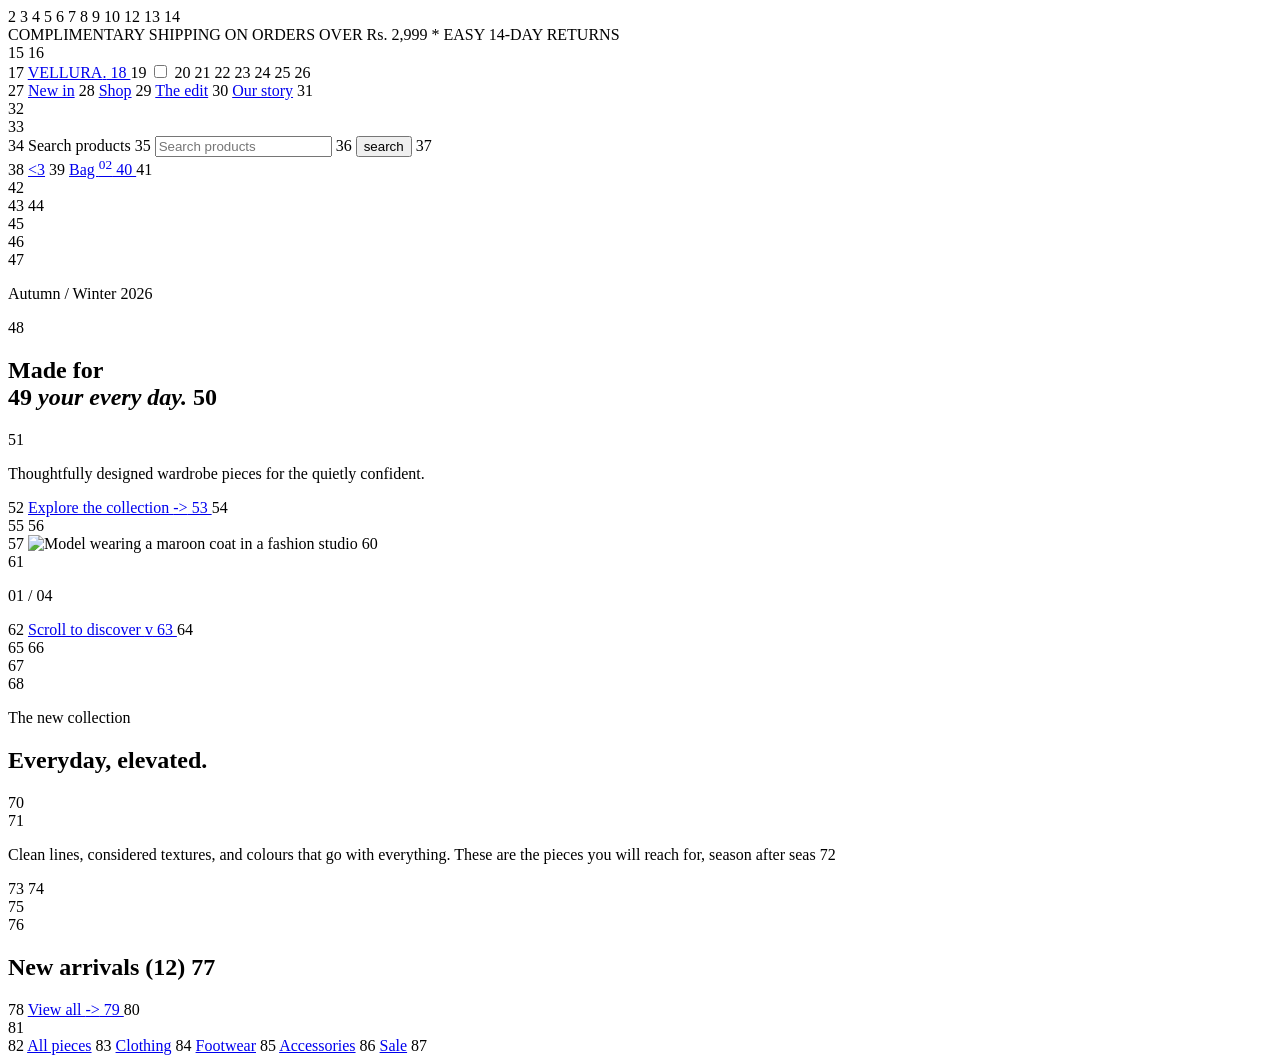
==== front.html @ e0493ed5 "Initial commit" ====
<!DOCTYPE html>
 2 <html lang="en">
 3 <head>
 4 <meta charset="UTF-8">
 5 <meta name="viewport" content="width=device-width, initial-scale=1.0">
 6 <meta name="description" content="Vellura - a modern fashion store for everyday essentials.">
 7 <title>Vellura | Modern Essentials</title>
 8 <link rel="preconnect" href="https://fonts.googleapis.com">
 9 <link rel="preconnect" href="https://fonts.gstatic.com" crossorigin>
 10 <link href="https://fonts.googleapis.com/css2?family=DM+Mono:wght@400;500&family=DM+Sans:wght@400;500;600;700&family=Playfair+Display:it 11 <link rel="stylesheet" href="style.css">
 12 </head>
 13 <body>
 14 <div class="announcement">COMPLIMENTARY SHIPPING ON ORDERS OVER Rs. 2,999 <span>*</span> EASY 14-DAY RETURNS</div>
 15
 16 <header class="site-header">
 17 <a class="brand" href="#home" aria-label="Vellura home">VELLURA<span>.</span>
 18 </a>
 19 <input class="nav-toggle" type="checkbox" id="nav-toggle">
 20 <label class="hamburger" for="nav-toggle" aria-label="Open navigation">
 21 <span>
 22 </span>
 23 <span>
 24 </span>
 25 </label>
 26 <nav class="main-nav" aria-label="Main navigation">
 27 <a href="#new">New in</a>
 28 <a href="#shop">Shop</a>
 29 <a href="#edit">The edit</a>
 30 <a href="#story">Our story</a>
 31 </nav>
 32 <div class="header-actions">
 33 <form class="search-form" action="#shop" role="search">
 34 <label class="sr-only" for="site-search">Search products</label>
 35 <input id="site-search" name="search" type="search" placeholder="Search products">
 36 <button type="submit" aria-label="Search products">search</button>
 37 </form>
 38 <a href="#wishlist" aria-label="Wishlist" class="icon-link"><3</a>
 39 <a href="#bag" aria-label="Shopping bag" class="bag-link">Bag <sup>02</sup>
 40 </a>
 41 </div>
 42 </header>
 43
 44 <main>
 45 <section class="hero" id="home">
 46 <div class="hero-copy">
 47 <p class="eyebrow">Autumn / Winter 2026</p>
 48 <h1>Made for<br>
 49 <em>your every day.</em>
 50 </h1>
 51 <p class="hero-text">Thoughtfully designed wardrobe pieces for the quietly confident.</p>
 52 <a href="#new" class="button button-light">Explore the collection <span>-></span>
 53 </a>
 54 </div>
 55 <!-- Replace any image src below with your own image filename or URL. -->
 56 <div class="hero-image">
 57 <img
 58 src="https://images.unsplash.com/photo-1594744803329-e58b31de8bf5?auto=format&amp;fit=crop&amp;w=1500&amp;q=85"
 59 alt="Model wearing a maroon coat in a fashion studio">
 60 </div>
 61 <p class="hero-number">01 <span>/</span> 04</p>
 62 <a class="scroll-note" href="#new">Scroll to discover <span>v</span>
 63 </a>
 64 </section>
 65
 66 <section class="intro" id="new">
 67 <div>
 68 <p class="eyebrow">The new collection</p>
 <h2>Everyday, elevated.</h2>
 70 </div>
 71 <p>Clean lines, considered textures, and colours that go with everything. These are the pieces you will reach for, season after seas 72 </section>
 73
 74 <section class="product-area" id="shop">
 75 <div class="shop-heading">
 76 <h2>New arrivals <span>(12)</span>
 77 </h2>
 78 <a href="#all-products">View all <span>-></span>
 79 </a>
 80 </div>
 81 <div class="filter-bar" aria-label="Product categories">
 82 <a class="active" href="#shop">All pieces</a>
 83 <a href="#clothing">Clothing</a>
 84 <a href="#footwear">Footwear</a>
 85 <a href="#accessories">Accessories</a>
 86 <a href="#sale">Sale</a>
 87 </div>
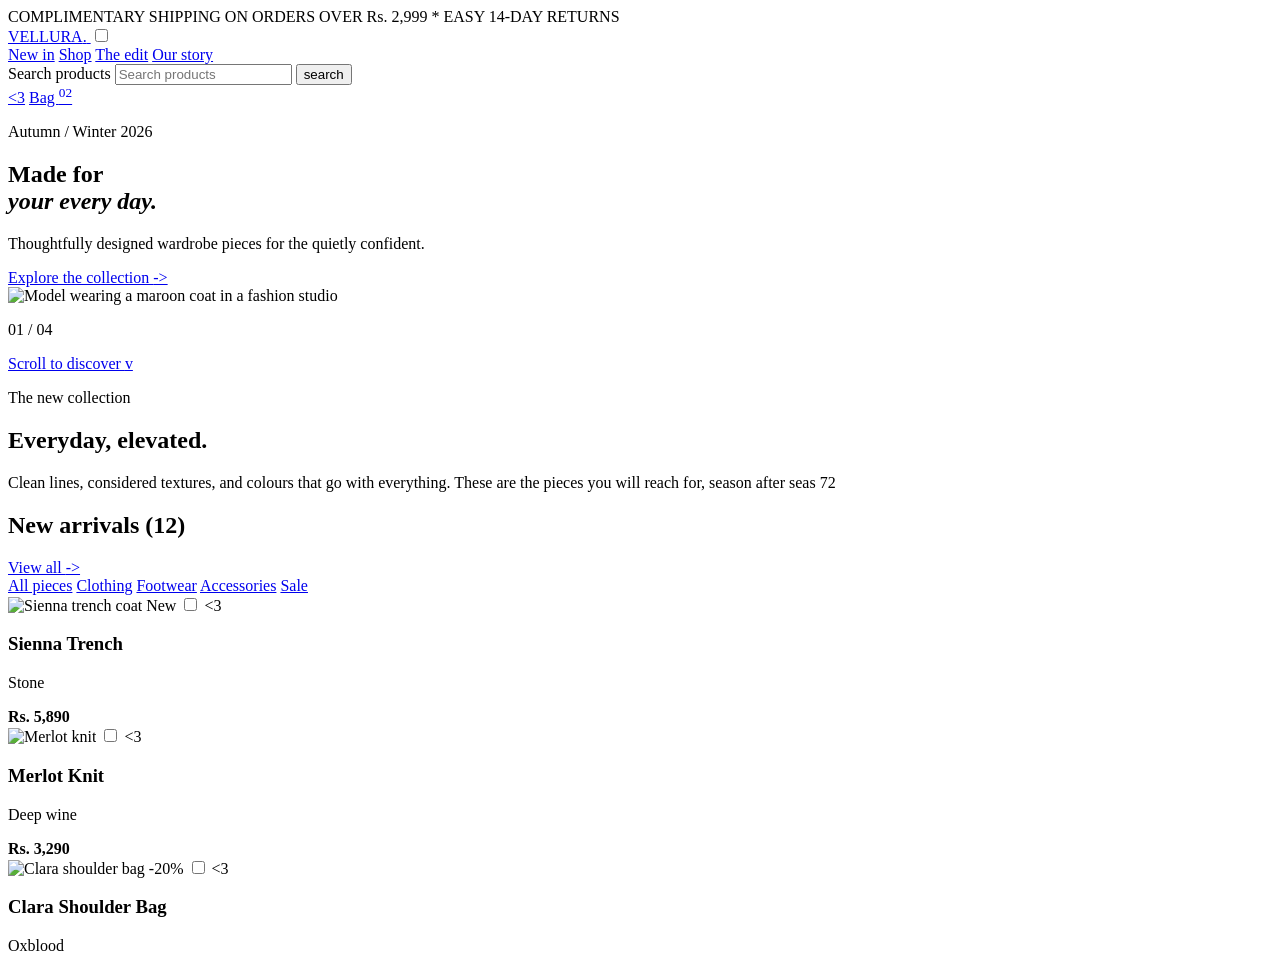
==== commit ac3497a2: "update" ====
--- a/front.html
+++ b/front.html
@@ -1,85 +1,133 @@
 <!DOCTYPE html>
- 2 <html lang="en">
- 3 <head>
- 4 <meta charset="UTF-8">
- 5 <meta name="viewport" content="width=device-width, initial-scale=1.0">
- 6 <meta name="description" content="Vellura - a modern fashion store for everyday essentials.">
- 7 <title>Vellura | Modern Essentials</title>
- 8 <link rel="preconnect" href="https://fonts.googleapis.com">
- 9 <link rel="preconnect" href="https://fonts.gstatic.com" crossorigin>
- 10 <link href="https://fonts.googleapis.com/css2?family=DM+Mono:wght@400;500&family=DM+Sans:wght@400;500;600;700&family=Playfair+Display:it 11 <link rel="stylesheet" href="style.css">
- 12 </head>
- 13 <body>
- 14 <div class="announcement">COMPLIMENTARY SHIPPING ON ORDERS OVER Rs. 2,999 <span>*</span> EASY 14-DAY RETURNS</div>
- 15
- 16 <header class="site-header">
- 17 <a class="brand" href="#home" aria-label="Vellura home">VELLURA<span>.</span>
- 18 </a>
- 19 <input class="nav-toggle" type="checkbox" id="nav-toggle">
- 20 <label class="hamburger" for="nav-toggle" aria-label="Open navigation">
- 21 <span>
- 22 </span>
- 23 <span>
- 24 </span>
- 25 </label>
- 26 <nav class="main-nav" aria-label="Main navigation">
- 27 <a href="#new">New in</a>
- 28 <a href="#shop">Shop</a>
- 29 <a href="#edit">The edit</a>
- 30 <a href="#story">Our story</a>
- 31 </nav>
- 32 <div class="header-actions">
- 33 <form class="search-form" action="#shop" role="search">
- 34 <label class="sr-only" for="site-search">Search products</label>
- 35 <input id="site-search" name="search" type="search" placeholder="Search products">
- 36 <button type="submit" aria-label="Search products">search</button>
- 37 </form>
- 38 <a href="#wishlist" aria-label="Wishlist" class="icon-link"><3</a>
- 39 <a href="#bag" aria-label="Shopping bag" class="bag-link">Bag <sup>02</sup>
- 40 </a>
- 41 </div>
- 42 </header>
- 43
- 44 <main>
- 45 <section class="hero" id="home">
- 46 <div class="hero-copy">
- 47 <p class="eyebrow">Autumn / Winter 2026</p>
- 48 <h1>Made for<br>
- 49 <em>your every day.</em>
- 50 </h1>
- 51 <p class="hero-text">Thoughtfully designed wardrobe pieces for the quietly confident.</p>
- 52 <a href="#new" class="button button-light">Explore the collection <span>-></span>
- 53 </a>
- 54 </div>
- 55 <!-- Replace any image src below with your own image filename or URL. -->
- 56 <div class="hero-image">
- 57 <img
- 58 src="https://images.unsplash.com/photo-1594744803329-e58b31de8bf5?auto=format&amp;fit=crop&amp;w=1500&amp;q=85"
- 59 alt="Model wearing a maroon coat in a fashion studio">
- 60 </div>
- 61 <p class="hero-number">01 <span>/</span> 04</p>
- 62 <a class="scroll-note" href="#new">Scroll to discover <span>v</span>
- 63 </a>
- 64 </section>
- 65
- 66 <section class="intro" id="new">
- 67 <div>
- 68 <p class="eyebrow">The new collection</p>
+ <html lang="en">
+ <head>
+  <meta charset="UTF-8">
+  <meta name="viewport" content="width=device-width, initial-scale=1.0">
+  <meta name="description" content="Vellura - a modern fashion store for everyday essentials.">
+  <title>Vellura | Modern Essentials</title>
+  <link rel="preconnect" href="https://fonts.googleapis.com">
+  <link rel="preconnect" href="https://fonts.gstatic.com" crossorigin>
+  <link href="https://fonts.googleapis.com/css2?family=DM+Mono:wght@400;500&family=DM+Sans:wght@400;500;600;700&family=Playfair+Display:it 11 <link rel="stylesheet" href="style.css">
+  </head>
+  <body>
+  <div class="announcement">COMPLIMENTARY SHIPPING ON ORDERS OVER Rs. 2,999 <span>*</span> EASY 14-DAY RETURNS</div>
+ 
+  <header class="site-header">
+  <a class="brand" href="#home" aria-label="Vellura home">VELLURA<span>.</span>
+  </a>
+  <input class="nav-toggle" type="checkbox" id="nav-toggle">
+  <label class="hamburger" for="nav-toggle" aria-label="Open navigation">
+  <span>
+  </span>
+  <span>
+  </span>
+  </label>
+  <nav class="main-nav" aria-label="Main navigation">
+  <a href="#new">New in</a>
+  <a href="#shop">Shop</a>
+  <a href="#edit">The edit</a>
+  <a href="#story">Our story</a>
+  </nav>
+  <div class="header-actions">
+  <form class="search-form" action="#shop" role="search">
+  <label class="sr-only" for="site-search">Search products</label>
+  <input id="site-search" name="search" type="search" placeholder="Search products">
+  <button type="submit" aria-label="Search products">search</button>
+  </form>
+  <a href="#wishlist" aria-label="Wishlist" class="icon-link"><3</a>
+  <a href="#bag" aria-label="Shopping bag" class="bag-link">Bag <sup>02</sup>
+  </a>
+  </div>
+  </header>
+ 
+  <main>
+  <section class="hero" id="home">
+  <div class="hero-copy">
+  <p class="eyebrow">Autumn / Winter 2026</p>
+  <h1>Made for<br>
+  <em>your every day.</em>
+  </h1>
+  <p class="hero-text">Thoughtfully designed wardrobe pieces for the quietly confident.</p>
+  <a href="#new" class="button button-light">Explore the collection <span>-></span>
+  </a>
+  </div>
+  <!-- Replace any image src below with your own image filename or URL. -->
+  <div class="hero-image">
+  <img
+  src="https://images.unsplash.com/photo-1594744803329-e58b31de8bf5?auto=format&amp;fit=crop&amp;w=1500&amp;q=85"
+  alt="Model wearing a maroon coat in a fashion studio">
+  </div>
+  <p class="hero-number">01 <span>/</span> 04</p>
+  <a class="scroll-note" href="#new">Scroll to discover <span>v</span>
+  </a>
+  </section>
+ 
+  <section class="intro" id="new">
+  <div>
+  <p class="eyebrow">The new collection</p>
  <h2>Everyday, elevated.</h2>
- 70 </div>
- 71 <p>Clean lines, considered textures, and colours that go with everything. These are the pieces you will reach for, season after seas 72 </section>
- 73
- 74 <section class="product-area" id="shop">
- 75 <div class="shop-heading">
- 76 <h2>New arrivals <span>(12)</span>
- 77 </h2>
- 78 <a href="#all-products">View all <span>-></span>
- 79 </a>
- 80 </div>
- 81 <div class="filter-bar" aria-label="Product categories">
- 82 <a class="active" href="#shop">All pieces</a>
- 83 <a href="#clothing">Clothing</a>
- 84 <a href="#footwear">Footwear</a>
- 85 <a href="#accessories">Accessories</a>
- 86 <a href="#sale">Sale</a>
- 87 </div>+  </div>
+  <p>Clean lines, considered textures, and colours that go with everything. These are the pieces you will reach for, season after seas 72 </section>
+ 
+  <section class="product-area" id="shop">
+  <div class="shop-heading">
+  <h2>New arrivals <span>(12)</span>
+  </h2>
+  <a href="#all-products">View all <span>-></span>
+  </a>
+  </div>
+  <div class="filter-bar" aria-label="Product categories">
+  <a class="active" href="#shop">All pieces</a>
+  <a href="#clothing">Clothing</a>
+  <a href="#footwear">Footwear</a>
+  <a href="#accessories">Accessories</a>
+  <a href="#sale">Sale</a>
+  </div>
+ <div class="product-grid" id="all-products">
+  <article class="product-card" id="clothing">
+  <div class="product-image">
+  <img
+  src="https://images.unsplash.com/photo-1539109136881-3be0616acf4b?auto=format&amp;fit=crop&amp;w=700&amp;q=80"
+  alt="Sienna trench coat">
+  <span class="tag">New</span>
+  <input id="wish-1" type="checkbox">
+  <label for="wish-1" class="wish" aria-label="Add Sienna trench to wishlist"><3</label>
+  </div>
+  <div class="product-info">
+  <div>
+  <h3>Sienna Trench</h3>
+  <p>Stone</p>
+  </div>
+  <strong>Rs. 5,890</strong>
+  </div>
+  </article>
+  <article class="product-card">
+  <div class="product-image">
+  <img
+  src="https://images.unsplash.com/photo-1434389677669-e08b4cac3105?auto=format&amp;fit=crop&amp;w=700&amp;q=80"
+  alt="Merlot knit">
+  <input id="wish-2" type="checkbox">
+  <label for="wish-2" class="wish" aria-label="Add Merlot knit to wishlist"><3</label>
+  </div>
+  <div class="product-info">
+  <div>
+  <h3>Merlot Knit</h3>
+  <p>Deep wine</p>
+  </div>
+  <strong>Rs. 3,290</strong>
+  </div>
+  </article>
+  <article class="product-card" id="accessories">
+  <div class="product-image">
+  <img
+  src="https://images.unsplash.com/photo-1584917865442-de89df76afd3?auto=format&amp;fit=crop&amp;w=700&amp;q=80"
+  alt="Clara shoulder bag">
+  <span class="tag sale">-20%</span>
+  <input id="wish-3" type="checkbox">
+  <label for="wish-3" class="wish" aria-label="Add Clara bag to wishlist"><3</label>
+  </div>
+  <div class="product-info">
+  <div>
+  <h3>Clara Shoulder Bag</h3>
+  <p>Oxblood</p>
+  </div>
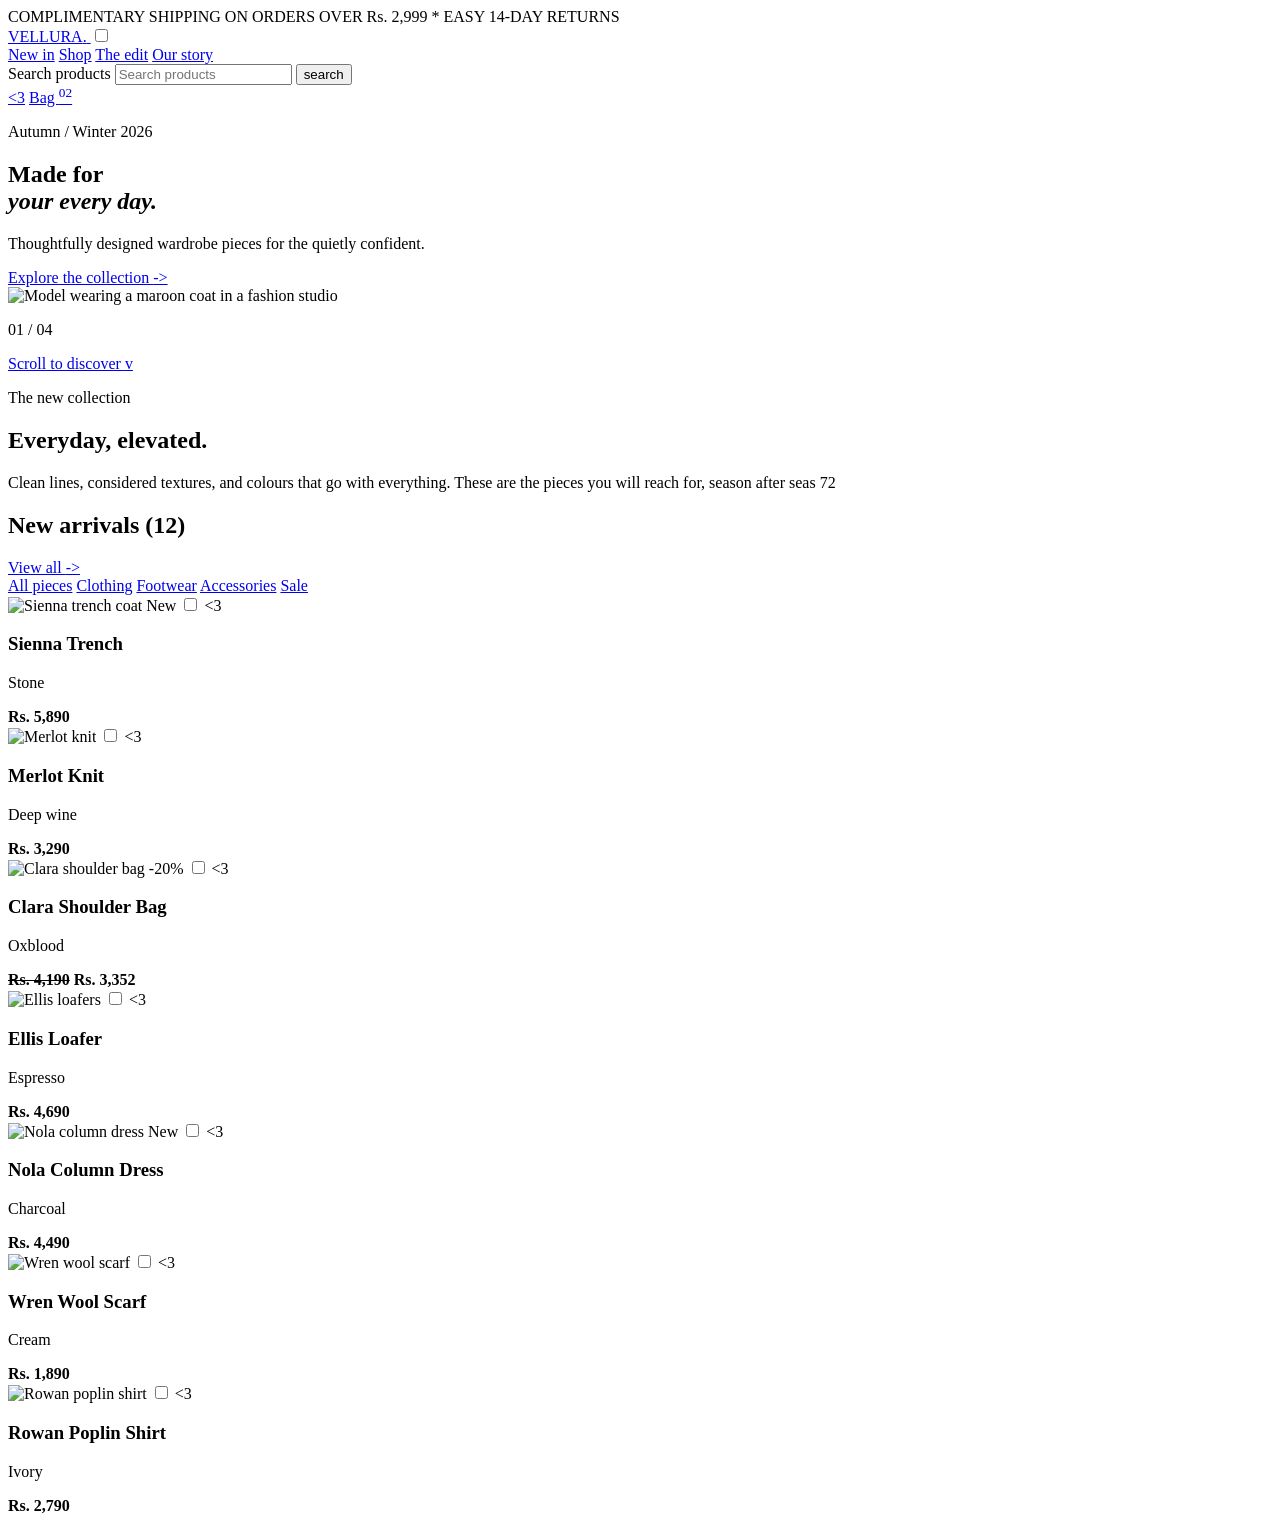
==== commit 05b360f4: "Update front.html" ====
--- a/front.html
+++ b/front.html
@@ -130,4 +130,72 @@
   <div>
   <h3>Clara Shoulder Bag</h3>
   <p>Oxblood</p>
-  </div>+  </div>
+  <strong>
+  <s>Rs. 4,190</s> Rs. 3,352</strong>
+  </div>
+  </article>
+  <article class="product-card" id="footwear">
+  <div class="product-image">
+  <img
+  src="https://images.unsplash.com/photo-1543163521-1bf539c55dd2?auto=format&amp;fit=crop&amp;w=700&amp;q=80"
+  alt="Ellis loafers">
+  <input id="wish-4" type="checkbox">
+  <label for="wish-4" class="wish" aria-label="Add Ellis loafer to wishlist"><3</label>
+  </div>
+  <div class="product-info">
+  <div>
+  <h3>Ellis Loafer</h3>
+  <p>Espresso</p>
+  </div>
+  <strong>Rs. 4,690</strong>
+  </div>
+  </article>
+  <article class="product-card">
+ <div class="product-image">
+ <img
+ src="https://images.unsplash.com/photo-1566174053879-31528523f8ae?auto=format&amp;fit=crop&amp;w=700&amp;q=80"
+ alt="Nola column dress">
+ <span class="tag">New</span>
+ <input id="wish-5" type="checkbox">
+ <label for="wish-5" class="wish" aria-label="Add Nola dress to wishlist"><3</label>
+ </div>
+ <div class="product-info">
+ <div>
+ <h3>Nola Column Dress</h3>
+ <p>Charcoal</p>
+ </div>
+ <strong>Rs. 4,490</strong>
+</div>
+ </article>
+ <article class="product-card">
+ <div class="product-image">
+ <img
+ src="https://images.unsplash.com/photo-1601924994987-69e26d50dc26?auto=format&amp;fit=crop&amp;w=700&amp;q=80"
+ alt="Wren wool scarf">
+ <input id="wish-6" type="checkbox">
+ <label for="wish-6" class="wish" aria-label="Add Wren scarf to wishlist"><3</label>
+ </div>
+ <div class="product-info">
+ <div>
+ <h3>Wren Wool Scarf</h3>
+ <p>Cream</p>
+ </div>
+ <strong>Rs. 1,890</strong>
+ </div>
+ </article>
+ <article class="product-card">
+ <div class="product-image">
+ <img
+ src="https://images.unsplash.com/photo-1605763240000-7e93b172d754?auto=format&amp;fit=crop&amp;w=700&amp;q=80"
+ alt="Rowan poplin shirt">
+ <input id="wish-7" type="checkbox">
+ <label for="wish-7" class="wish" aria-label="Add Rowan shirt to wishlist"><3</label>
+ </div>
+ <div class="product-info">
+ <div>
+ <h3>Rowan Poplin Shirt</h3>
+ <p>Ivory</p>
+ </div>
+ <strong>Rs. 2,790</strong>
+ </div
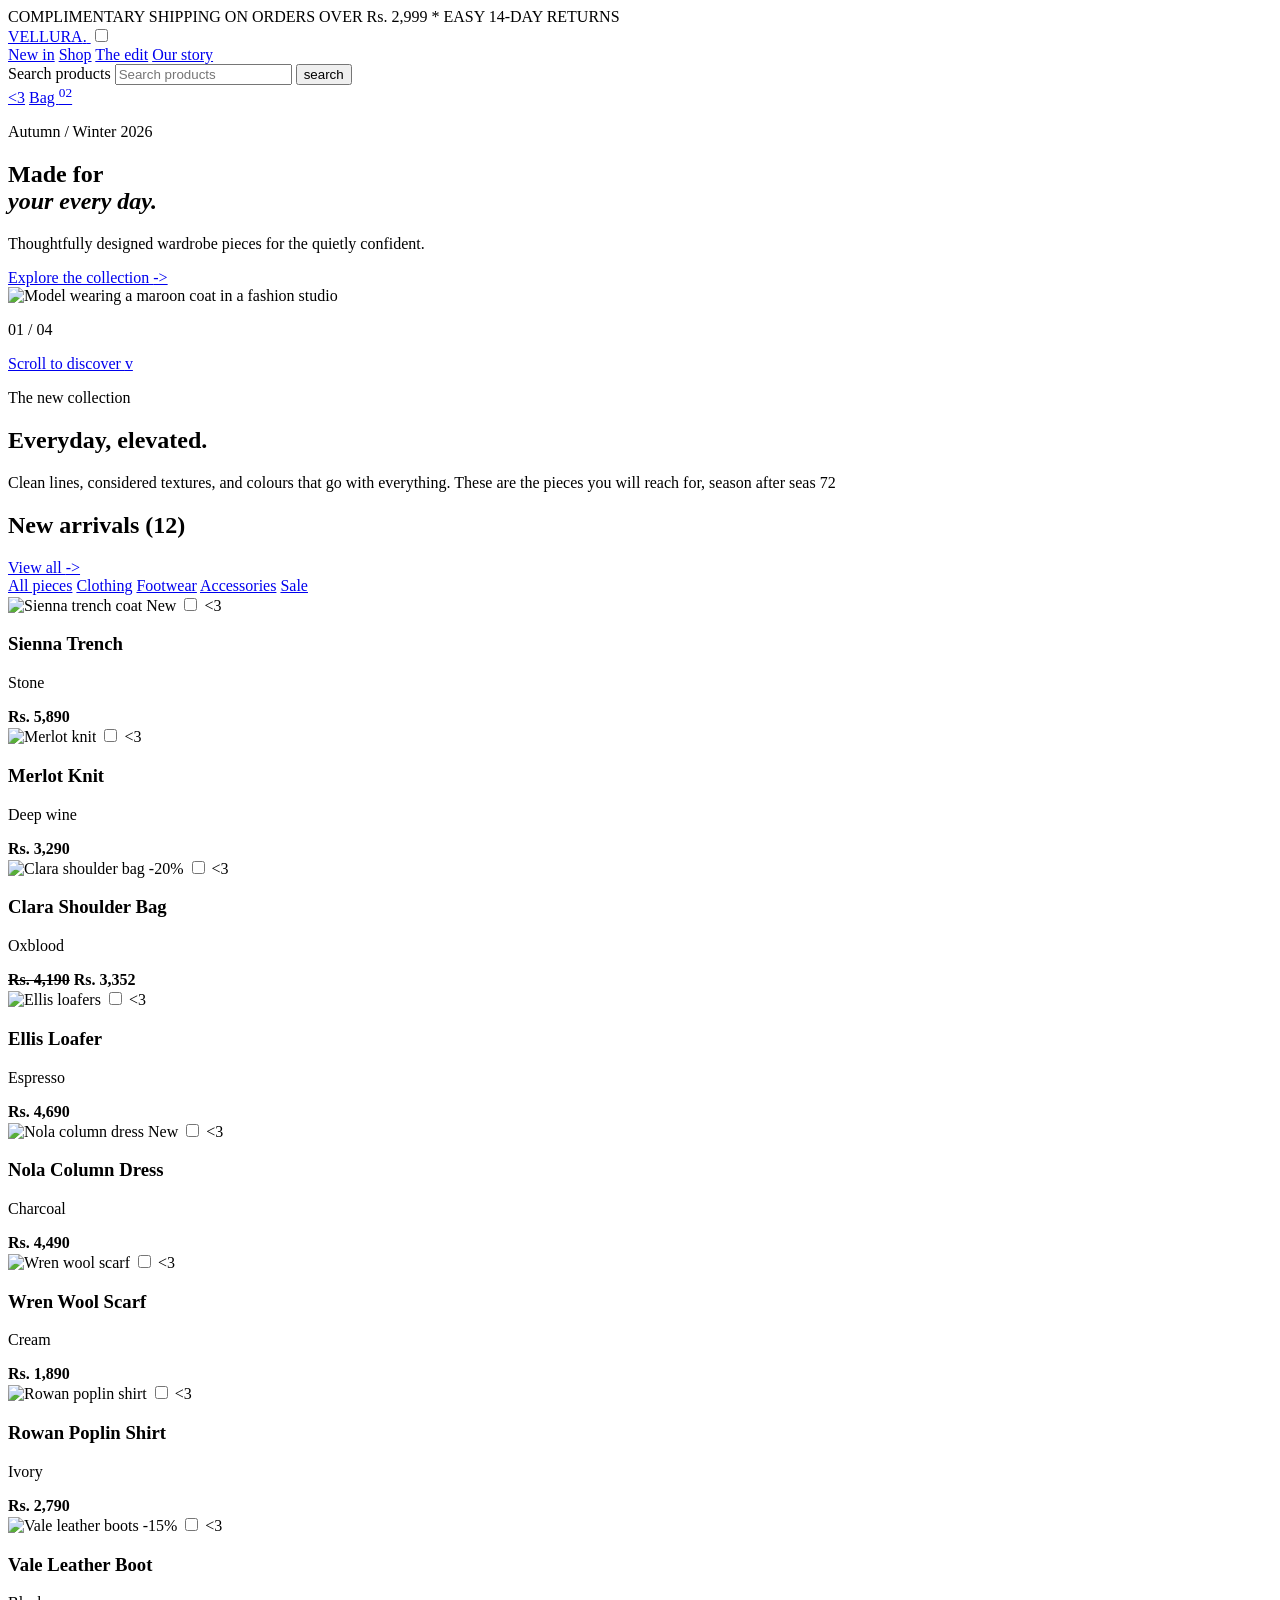
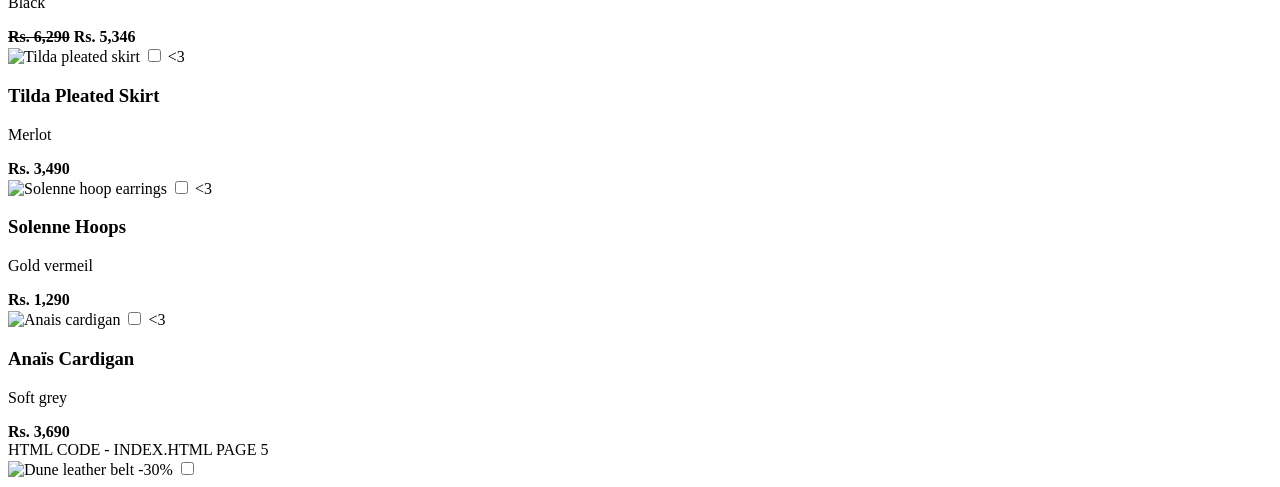
==== commit 3d4ad220: "Update front.html" ====
--- a/front.html
+++ b/front.html
@@ -184,7 +184,7 @@
  <strong>Rs. 1,890</strong>
  </div>
  </article>
- <article class="product-card">
+  <article class="product-card">
  <div class="product-image">
  <img
  src="https://images.unsplash.com/photo-1605763240000-7e93b172d754?auto=format&amp;fit=crop&amp;w=700&amp;q=80"
@@ -198,4 +198,80 @@
  <p>Ivory</p>
  </div>
  <strong>Rs. 2,790</strong>
- </div+ </div
+  </article>
+ <article class="product-card">
+ <div class="product-image">
+ <img
+ src="https://images.unsplash.com/photo-1542291026-7eec264c27ff?auto=format&amp;fit=crop&amp;w=700&amp;q=80"
+  alt="Vale leather boots">
+ <span class="tag sale">-15%</span>
+ <input id="wish-8" type="checkbox">
+ <label for="wish-8" class="wish" aria-label="Add Vale boot to wishlist"><3</label>
+ </div>
+ <div class="product-info">
+ <div>
+ <h3>Vale Leather Boot</h3>
+ <p>Black</p>
+ </div>
+ <strong>
+ <s>Rs. 6,290</s> Rs. 5,346</strong>
+ </div>
+ </article>
+ <article class="product-card">
+ <div class="product-image">
+ <img
+  src="https://images.unsplash.com/photo-1583496661160-fb5886a0aaaa?auto=format&amp;fit=crop&amp;w=700&amp;q=80"
+ alt="Tilda pleated skirt">
+ <input id="wish-9" type="checkbox">
+ <label for="wish-9" class="wish" aria-label="Add Tilda skirt to wishlist"><3</label>
+ </div>
+ <div class="product-info">
+ <div>
+ <h3>Tilda Pleated Skirt</h3>
+ <p>Merlot</p>
+ </div>
+ <strong>Rs. 3,490</strong>
+ </div>
+ </article>
+ <article class="product-card">
+ <div class="product-image">
+ <img
+ src="https://images.unsplash.com/photo-1535632066927-ab7c9ab60908?auto=format&amp;fit=crop&amp;w=700&amp;q=80"
+ alt="Solenne hoop earrings">
+ <input id="wish-10" type="checkbox">
+ <label for="wish-10" class="wish" aria-label="Add Solenne hoops to wishlist"><3</label>
+ </div>
+ <div class="product-info">
+ <div>
+ <h3>Solenne Hoops</h3>
+ <p>Gold vermeil</p>
+ </div>
+ <strong>Rs. 1,290</strong>
+ </div>
+ </article>
+ <article class="product-card">
+ <div class="product-image">
+ <img
+ src="https://images.unsplash.com/photo-1571945153237-4929e783af4a?auto=format&amp;fit=crop&amp;w=700&amp;q=80"
+ alt="Anais cardigan">
+ <input id="wish-11" type="checkbox">
+ <label for="wish-11" class="wish" aria-label="Add Anais cardigan to wishlist"><3</label>
+ </div>
+ <div class="product-info">
+ <div>
+ <h3>Anaïs Cardigan</h3>
+ <p>Soft grey</p>
+ </div>
+ <strong>Rs. 3,690</strong>
+  </div>
+ </article>
+ <article class="product-card" id="sale">
+HTML CODE - INDEX.HTML PAGE 5
+ <div class="product-image">
+ <img
+ src="https://images.unsplash.com/photo-1624222247344-550fb60583dc?auto=format&amp;fit=crop&amp;w=700&amp;q=80"
+ alt="Dune leather belt">
+ <span class="tag sale">-30%</span>
+  <input id="wish-12" type="checkbox">
+  <label for="wish-12" class="wish" aria-l
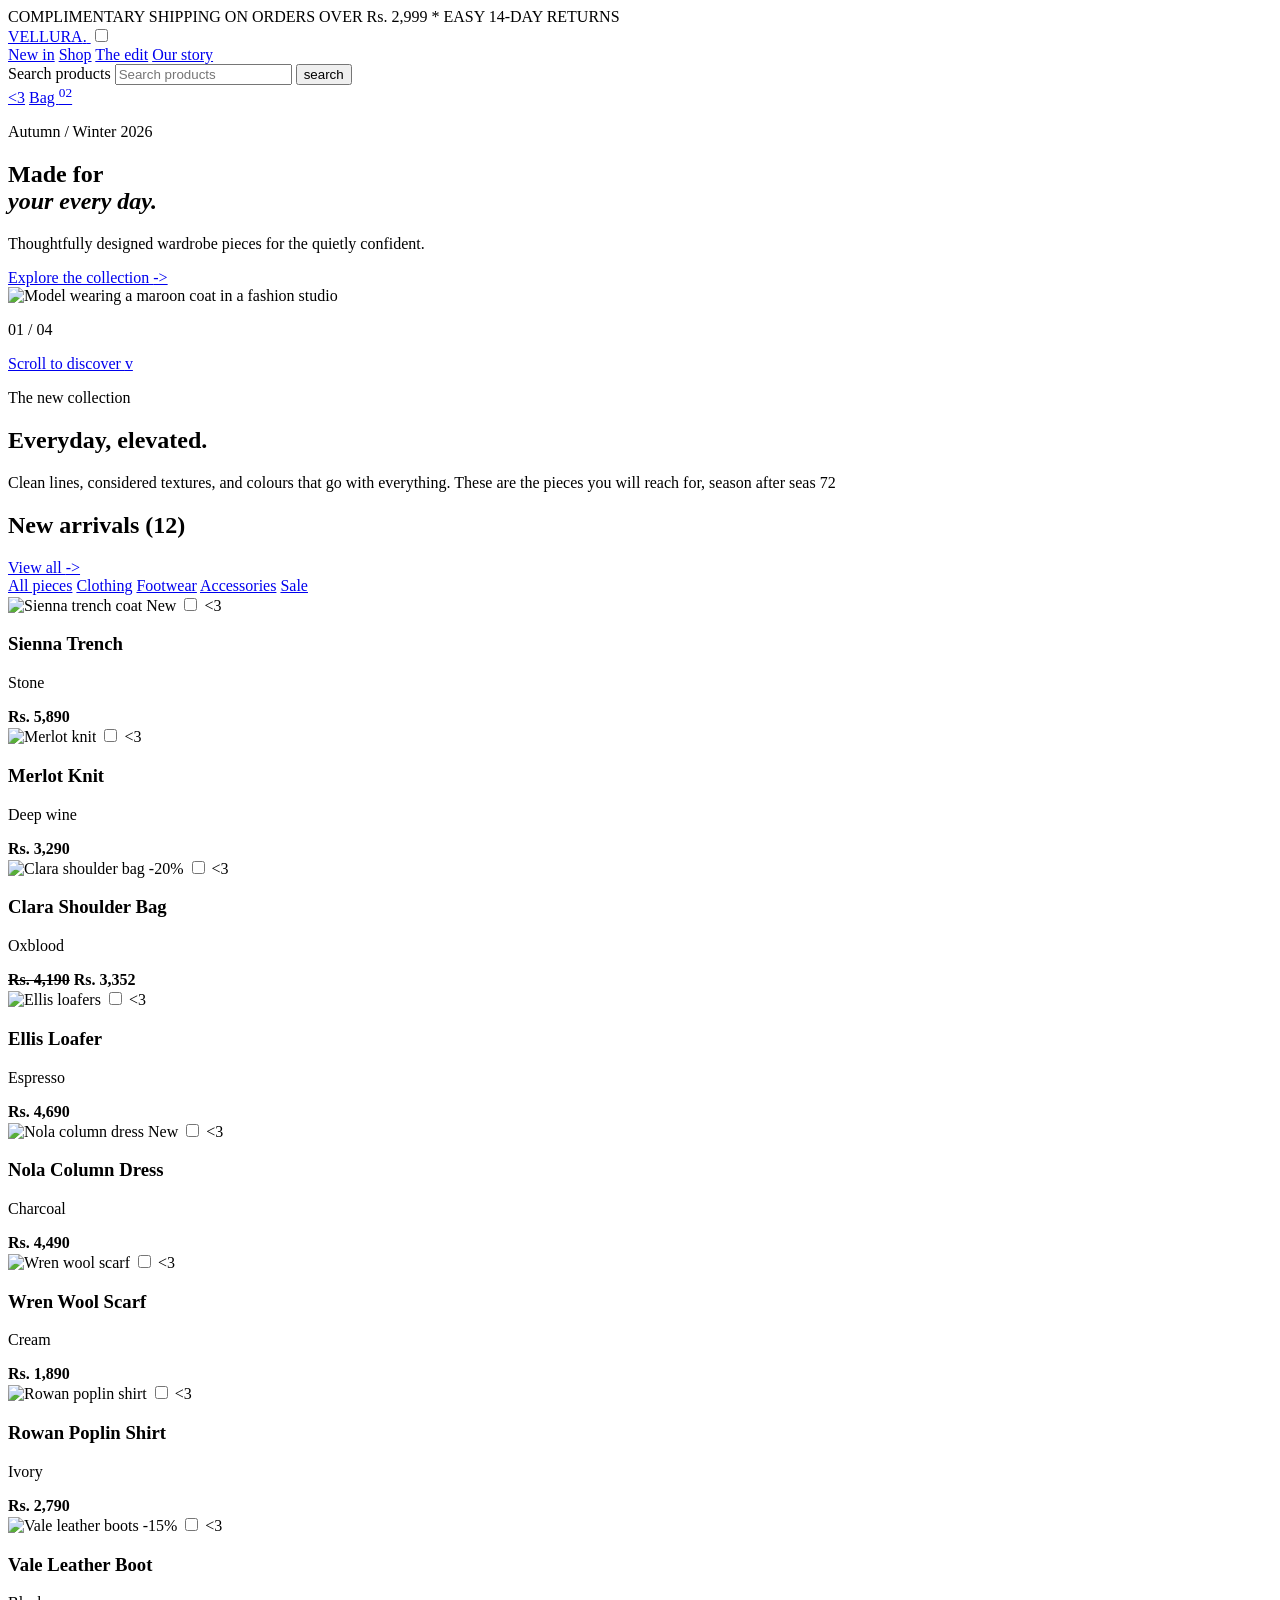
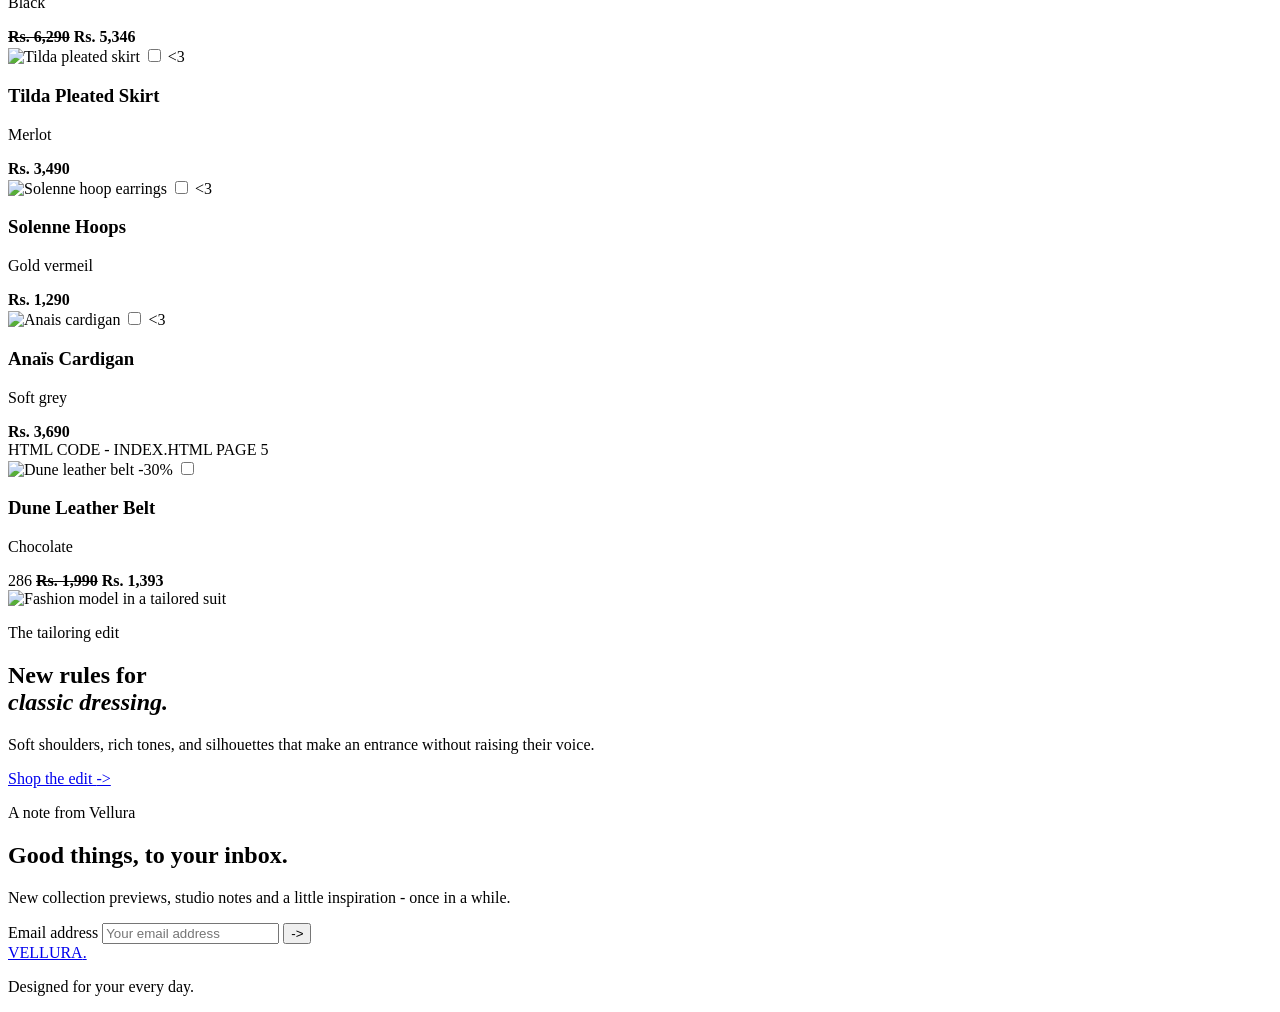
==== commit b62d846b: "Update front.html" ====
--- a/front.html
+++ b/front.html
@@ -274,4 +274,48 @@
  alt="Dune leather belt">
  <span class="tag sale">-30%</span>
   <input id="wish-12" type="checkbox">
-  <label for="wish-12" class="wish" aria-l+  <label for="wish-12" class="wish" aria-l</div>
+ <div class="product-info">
+<div>
+ <h3>Dune Leather Belt</h3>
+ <p>Chocolate</p>
+ </div> 286 <strong>
+ <s>Rs. 1,990</s> Rs. 1,393</strong>
+ </div>
+ </article>
+ </div>
+ </section>
+
+ <section class="editorial" id="edit">
+ <div class="editorial-image">
+ <img
+ src="https://images.unsplash.com/photo-1515886657613-9f3515b0c78f?auto=format&amp;fit=crop&amp;w=1300&amp;q=80"
+ alt="Fashion model in a tailored suit">
+ </div>
+ <div class="editorial-copy">
+ <p class="eyebrow">The tailoring edit</p>
+ <h2>New rules for<br>
+ <em>classic dressing.</em>
+ </h2>
+ <p>Soft shoulders, rich tones, and silhouettes that make an entrance without raising their voice.</p>
+ <a href="#shop" class="text-link">Shop the edit <span>-></span>
+ </a>
+ </div>
+ </section>
+
+ <section class="newsletter" id="story">
+ <p class="eyebrow">A note from Vellura</p>
+ <h2>Good things, to your inbox.</h2>
+ <p>New collection previews, studio notes and a little inspiration - once in a while.</p>
+ <form>
+ <label class="sr-only" for="email">Email address</label>
+ <input id="email" type="email" placeholder="Your email address" required>
+ <button type="submit" aria-label="Subscribe">-></button>
+ </form>
+ </section>
+ </main>
+ <footer>
+ <a class="brand" href="#home">VELLURA<span>.</span>
+ </a>
+ <p>Designed for your every day.</p>
+ 
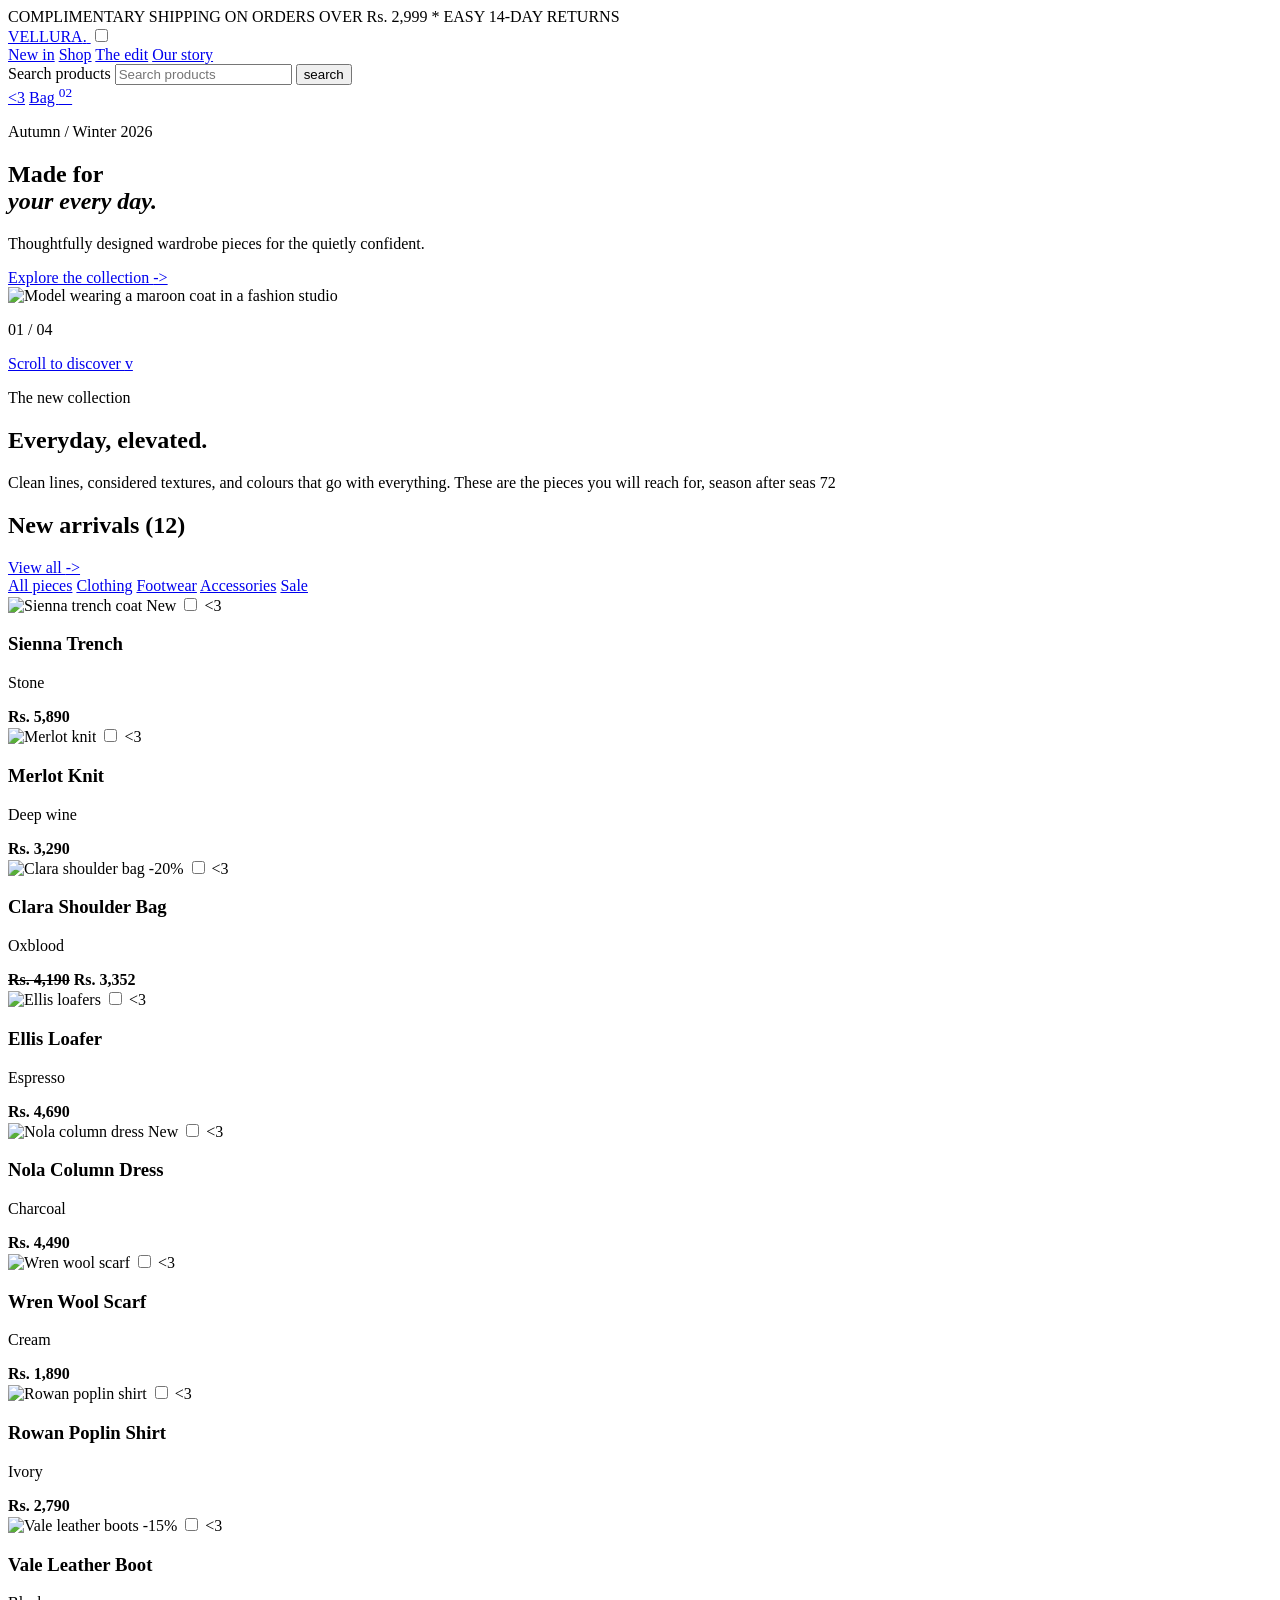
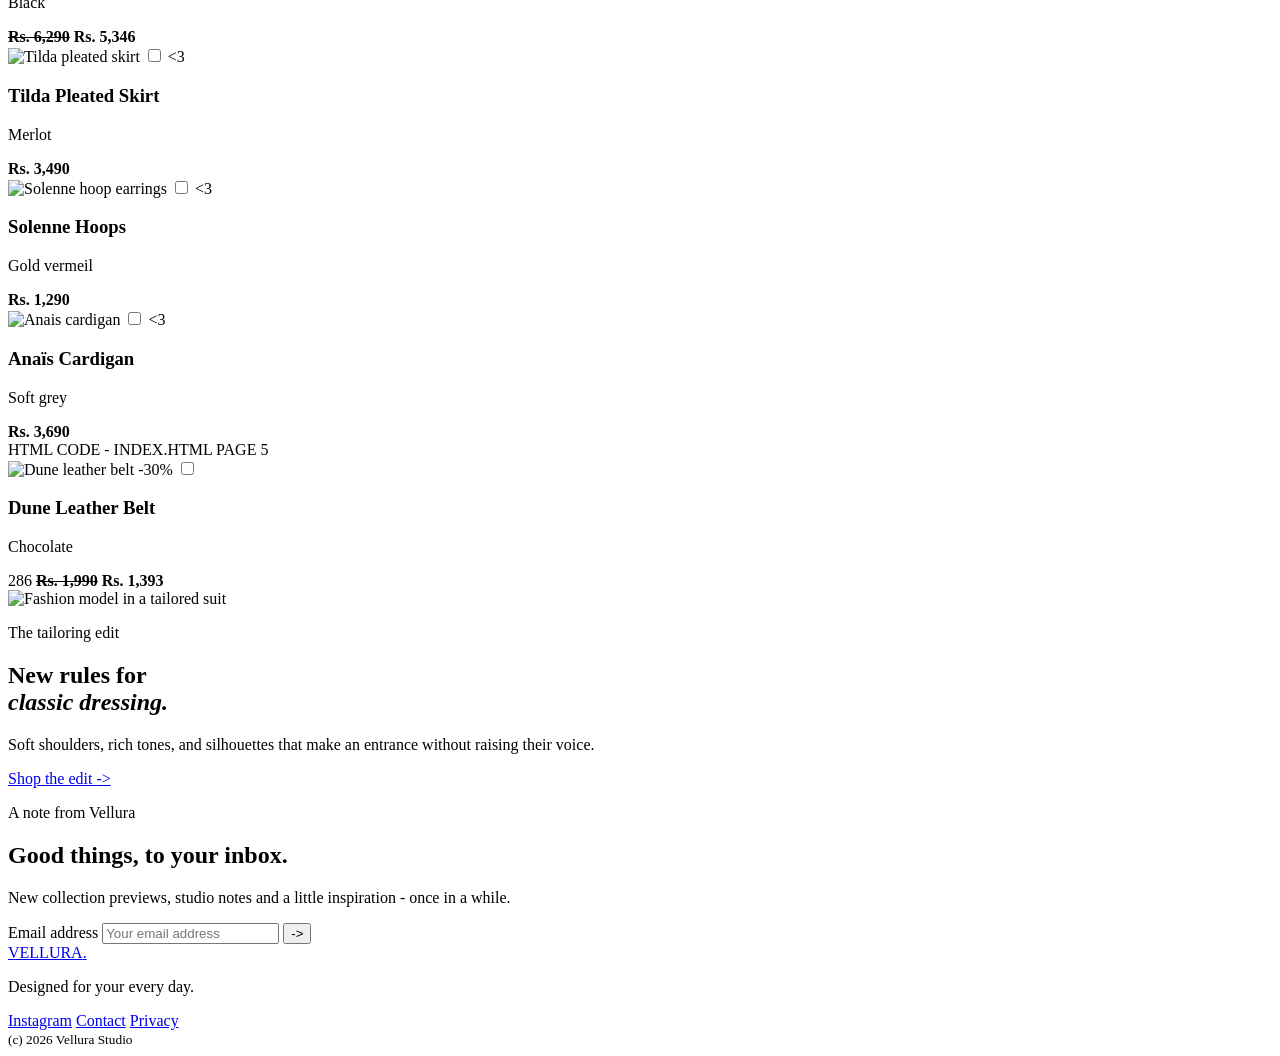
==== commit 38b96eb2: "Update front.html" ====
--- a/front.html
+++ b/front.html
@@ -318,4 +318,13 @@
  <a class="brand" href="#home">VELLURA<span>.</span>
  </a>
  <p>Designed for your every day.</p>
- + 
+<div>
+ <a href="#shop">Instagram</a>
+ <a href="#story">Contact</a>
+ <a href="#home">Privacy</a>
+ </div>
+ <small>(c) 2026 Vellura Studio</small>
+ </footer>
+ </body>
+</html>
